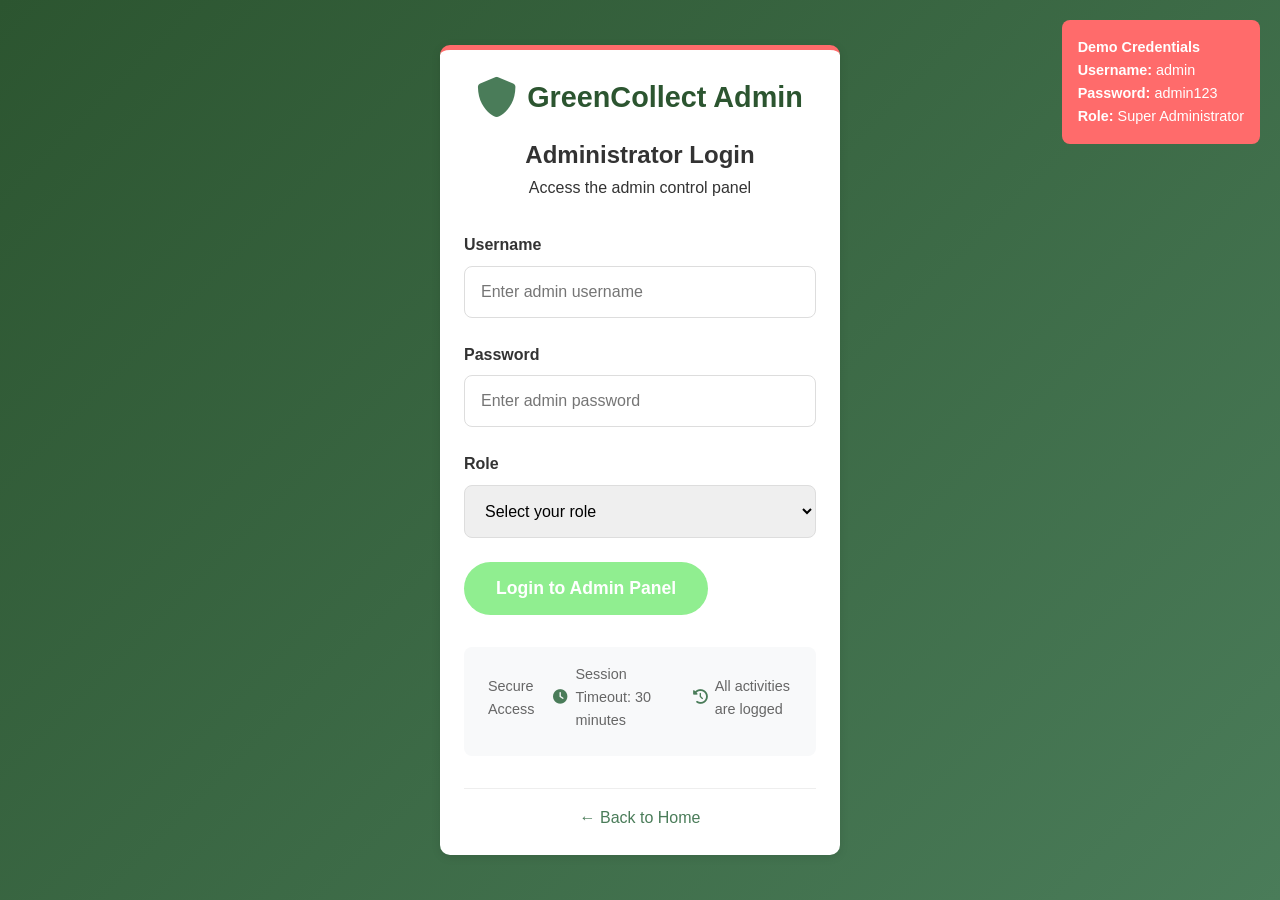
==== admin-dashboard.html @ 67e7b9c2 "feat: Add GreenCollect web application structure Includes HTML, CSS, and JS for user and admin inter" ====
<!DOCTYPE html>
<html lang="en">
<head>
    <meta charset="UTF-8">
    <meta name="viewport" content="width=device-width, initial-scale=1.0">
    <title>Admin Dashboard - GreenCollect</title>
    <link rel="stylesheet" href="css/style.css">
    <link href="https://cdnjs.cloudflare.com/ajax/libs/font-awesome/6.0.0/css/all.min.css" rel="stylesheet">
</head>
<body>
    <!-- Admin Navigation -->
    <nav class="admin-nav">
        <div class="nav-container">
            <div class="nav-logo">
                <i class="fas fa-shield-alt"></i>
                <span>GreenCollect Admin</span>
            </div>
            <div class="nav-menu">
                <a href="#overview" class="nav-link active">Overview</a>
                <a href="#users" class="nav-link">Users</a>
                <a href="#dustbins" class="nav-link">Dustbins</a>
                <a href="#payments" class="nav-link">Payments</a>
                <a href="#analytics" class="nav-link">Analytics</a>
                <a href="#settings" class="nav-link">Settings</a>
            </div>
            <div class="admin-menu">
                <div class="admin-info">
                    <span id="adminName">Admin User</span>
                    <i class="fas fa-user-shield"></i>
                </div>
                <button onclick="adminLogout()" class="logout-btn">
                    <i class="fas fa-sign-out-alt"></i> Logout
                </button>
            </div>
        </div>
    </nav>

    <div class="admin-container">
        <!-- Overview Section -->
        <section id="overview" class="admin-section active">
            <div class="section-header">
                <h1>Dashboard Overview</h1>
                <p>Monitor system performance and key metrics</p>
            </div>

            <!-- Key Metrics -->
            <div class="metrics-grid">
                <div class="metric-card">
                    <div class="metric-icon">
                        <i class="fas fa-users"></i>
                    </div>
                    <div class="metric-info">
                        <h3 id="totalUsers">1,247</h3>
                        <p>Total Users</p>
                        <span class="metric-change positive">+12% this month</span>
                    </div>
                </div>
                <div class="metric-card">
                    <div class="metric-icon">
                        <i class="fas fa-weight"></i>
                    </div>
                    <div class="metric-info">
                        <h3 id="totalWasteCollected">2,567 kg</h3>
                        <p>Waste Collected</p>
                        <span class="metric-change positive">+8% this month</span>
                    </div>
                </div>
                <div class="metric-card">
                    <div class="metric-icon">
                        <i class="fas fa-money-bill-wave"></i>
                    </div>
                    <div class="metric-info">
                        <h3 id="totalPayments">₹1,28,350</h3>
                        <p>Total Payments</p>
                        <span class="metric-change positive">+15% this month</span>
                    </div>
                </div>
                <div class="metric-card">
                    <div class="metric-icon">
                        <i class="fas fa-trash-alt"></i>
                    </div>
                    <div class="metric-info">
                        <h3 id="activeDustbins">24</h3>
                        <p>Active Dustbins</p>
                        <span class="metric-change">2 under maintenance</span>
                    </div>
                </div>
            </div>

            <!-- Quick Actions -->
            <div class="admin-grid">
                <div class="admin-card">
                    <h3>Recent Activities</h3>
                    <div class="activity-list">
                        <div class="activity-item">
                            <i class="fas fa-user-plus"></i>
                            <div class="activity-details">
                                <p>New user registered: Raj Kumar</p>
                                <span>2 minutes ago</span>
                            </div>
                        </div>
                        <div class="activity-item">
                            <i class="fas fa-exclamation-triangle"></i>
                            <div class="activity-details">
                                <p>Dustbin DB003 needs maintenance</p>
                                <span>15 minutes ago</span>
                            </div>
                        </div>
                        <div class="activity-item">
                            <i class="fas fa-money-check-alt"></i>
                            <div class="activity-details">
                                <p>Payment processed: ₹250 to Priya Sharma</p>
                                <span>1 hour ago</span>
                            </div>
                        </div>
                        <div class="activity-item">
                            <i class="fas fa-trash"></i>
                            <div class="activity-details">
                                <p>Waste disposal: 3.5 kg at DB001</p>
                                <span>2 hours ago</span>
                            </div>
                        </div>
                    </div>
                </div>

                <div class="admin-card">
                    <h3>System Status</h3>
                    <div class="system-status">
                        <div class="status-item">
                            <span class="status-indicator active"></span>
                            <span>Database Connection</span>
                            <span class="status-text">Online</span>
                        </div>
                        <div class="status-item">
                            <span class="status-indicator active"></span>
                            <span>Payment Gateway</span>
                            <span class="status-text">Active</span>
                        </div>
                        <div class="status-item">
                            <span class="status-indicator warning"></span>
                            <span>IoT Sensors</span>
                            <span class="status-text">2 Offline</span>
                        </div>
                        <div class="status-item">
                            <span class="status-indicator active"></span>
                            <span>Backup System</span>
                            <span class="status-text">Updated</span>
                        </div>
                    </div>
                </div>
            </div>
        </section>

        <!-- Users Section -->
        <section id="users" class="admin-section">
            <div class="section-header">
                <h2>User Management</h2>
                <div class="section-actions">
                    <button class="btn-secondary" onclick="exportUsers()">Export Data</button>
                    <button class="btn-primary" onclick="addUser()">Add User</button>
                </div>
            </div>
            
            <div class="table-controls">
                <div class="search-box">
                    <i class="fas fa-search"></i>
                    <input type="text" placeholder="Search users..." id="userSearch">
                </div>
                <select id="userFilter">
                    <option value="all">All Users</option>
                    <option value="active">Active</option>
                    <option value="inactive">Inactive</option>
                    <option value="pending">Pending Verification</option>
                </select>
            </div>

            <div class="data-table">
                <table>
                    <thead>
                        <tr>
                            <th>User ID</th>
                            <th>Name</th>
                            <th>Aadhar</th>
                            <th>Phone</th>
                            <th>Total Earnings</th>
                            <th>Waste Disposed</th>
                            <th>Status</th>
                            <th>Actions</th>
                        </tr>
                    </thead>
                    <tbody id="usersTable">
                        <tr>
                            <td>USR001</td>
                            <td>Raj Kumar</td>
                            <td>****-****-1234</td>
                            <td>+91 98765 43210</td>
                            <td>₹1,250</td>
                            <td>45.5 kg</td>
                            <td><span class="status-active">Active</span></td>
                            <td>
                                <button class="action-btn" onclick="viewUser('USR001')"><i class="fas fa-eye"></i></button>
                                <button class="action-btn" onclick="editUser('USR001')"><i class="fas fa-edit"></i></button>
                                <button class="action-btn danger" onclick="suspendUser('USR001')"><i class="fas fa-ban"></i></button>
                            </td>
                        </tr>
                        <tr>
                            <td>USR002</td>
                            <td>Priya Sharma</td>
                            <td>****-****-5678</td>
                            <td>+91 87654 32109</td>
                            <td>₹890</td>
                            <td>32.1 kg</td>
                            <td><span class="status-active">Active</span></td>
                            <td>
                                <button class="action-btn" onclick="viewUser('USR002')"><i class="fas fa-eye"></i></button>
                                <button class="action-btn" onclick="editUser('USR002')"><i class="fas fa-edit"></i></button>
                                <button class="action-btn danger" onclick="suspendUser('USR002')"><i class="fas fa-ban"></i></button>
                            </td>
                        </tr>
                    </tbody>
                </table>
            </div>
        </section>

        <!-- Dustbins Section -->
        <section id="dustbins" class="admin-section">
            <div class="section-header">
                <h2>Dustbin Management</h2>
                <div class="section-actions">
                    <button class="btn-secondary" onclick="refreshDustbins()">Refresh Status</button>
                    <button class="btn-primary" onclick="addDustbin()">Add Dustbin</button>
                </div>
            </div>

            <div class="dustbins-grid">
                <div class="dustbin-admin-card">
                    <div class="dustbin-header">
                        <h3>DB001</h3>
                        <span class="status-active">Active</span>
                    </div>
                    <div class="dustbin-details">
                        <p><i class="fas fa-map-marker-alt"></i> Main Market Square</p>
                        <p><i class="fas fa-percentage"></i> Capacity: 65%</p>
                        <p><i class="fas fa-weight"></i> Today's Collection: 12.5 kg</p>
                        <p><i class="fas fa-clock"></i> Last Emptied: 2 days ago</p>
                    </div>
                    <div class="dustbin-actions">
                        <button class="btn-secondary" onclick="viewDustbinDetails('DB001')">Details</button>
                        <button class="btn-warning" onclick="scheduleMaintenance('DB001')">Maintenance</button>
                    </div>
                </div>

                <div class="dustbin-admin-card">
                    <div class="dustbin-header">
                        <h3>DB002</h3>
                        <span class="status-active">Active</span>
                    </div>
                    <div class="dustbin-details">
                        <p><i class="fas fa-map-marker-alt"></i> School Ground</p>
                        <p><i class="fas fa-percentage"></i> Capacity: 30%</p>
                        <p><i class="fas fa-weight"></i> Today's Collection: 8.2 kg</p>
                        <p><i class="fas fa-clock"></i> Last Emptied: 1 day ago</p>
                    </div>
                    <div class="dustbin-actions">
                        <button class="btn-secondary" onclick="viewDustbinDetails('DB002')">Details</button>
                        <button class="btn-warning" onclick="scheduleMaintenance('DB002')">Maintenance</button>
                    </div>
                </div>

                <div class="dustbin-admin-card">
                    <div class="dustbin-header">
                        <h3>DB003</h3>
                        <span class="status-maintenance">Maintenance</span>
                    </div>
                    <div class="dustbin-details">
                        <p><i class="fas fa-map-marker-alt"></i> Community Center</p>
                        <p><i class="fas fa-tools"></i> Under Repair</p>
                        <p><i class="fas fa-calendar"></i> Scheduled: Tomorrow</p>
                        <p><i class="fas fa-user-cog"></i> Assigned: Tech Team A</p>
                    </div>
                    <div class="dustbin-actions">
                        <button class="btn-secondary" onclick="viewDustbinDetails('DB003')">Details</button>
                        <button class="btn-primary" onclick="markFixed('DB003')">Mark Fixed</button>
                    </div>
                </div>
            </div>
        </section>

        <!-- Payments Section -->
        <section id="payments" class="admin-section">
            <div class="section-header">
                <h2>Payment Management</h2>
                <div class="section-actions">
                    <button class="btn-secondary" onclick="exportPayments()">Export</button>
                    <button class="btn-primary" onclick="processPayments()">Process Pending</button>
                </div>
            </div>

            <div class="payment-summary">
                <div class="summary-card">
                    <h4>Pending Payments</h4>
                    <p class="amount">₹15,420</p>
                    <span>23 transactions</span>
                </div>
                <div class="summary-card">
                    <h4>Processed Today</h4>
                    <p class="amount">₹8,750</p>
                    <span>15 transactions</span>
                </div>
                <div class="summary-card">
                    <h4>Failed Payments</h4>
                    <p class="amount">₹1,200</p>
                    <span>3 transactions</span>
                </div>
            </div>

            <div class="data-table">
                <table>
                    <thead>
                        <tr>
                            <th>Transaction ID</th>
                            <th>User</th>
                            <th>Amount</th>
                            <th>Weight</th>
                            <th>Date</th>
                            <th>Status</th>
                            <th>Actions</th>
                        </tr>
                    </thead>
                    <tbody id="paymentsTable">
                        <tr>
                            <td>TXN001</td>
                            <td>Raj Kumar</td>
                            <td>₹12.50</td>
                            <td>2.5 kg</td>
                            <td>2024-01-15</td>
                            <td><span class="status-pending">Pending</span></td>
                            <td>
                                <button class="btn-success" onclick="approvePayment('TXN001')">Approve</button>
                                <button class="btn-danger" onclick="rejectPayment('TXN001')">Reject</button>
                            </td>
                        </tr>
                        <tr>
                            <td>TXN002</td>
                            <td>Priya Sharma</td>
                            <td>₹9.00</td>
                            <td>1.8 kg</td>
                            <td>2024-01-14</td>
                            <td><span class="status-paid">Paid</span></td>
                            <td>
                                <button class="btn-secondary" onclick="viewPayment('TXN002')">View</button>
                            </td>
                        </tr>
                    </tbody>
                </table>
            </div>
        </section>

        <!-- Analytics Section -->
        <section id="analytics" class="admin-section">
            <div class="section-header">
                <h2>Analytics & Reports</h2>
                <div class="section-actions">
                    <select id="analyticsRange">
                        <option value="week">This Week</option>
                        <option value="month">This Month</option>
                        <option value="quarter">This Quarter</option>
                        <option value="year">This Year</option>
                    </select>
                </div>
            </div>

            <div class="analytics-grid">
                <div class="chart-card">
                    <h3>Waste Collection Trends</h3>
                    <div class="chart-placeholder">
                        <i class="fas fa-chart-line"></i>
                        <p>Chart showing daily waste collection over time</p>
                    </div>
                </div>
                <div class="chart-card">
                    <h3>User Growth</h3>
                    <div class="chart-placeholder">
                        <i class="fas fa-chart-bar"></i>
                        <p>Chart showing user registration trends</p>
                    </div>
                </div>
                <div class="chart-card">
                    <h3>Payment Distribution</h3>
                    <div class="chart-placeholder">
                        <i class="fas fa-chart-pie"></i>
                        <p>Pie chart showing payment status distribution</p>
                    </div>
                </div>
                <div class="chart-card">
                    <h3>Dustbin Utilization</h3>
                    <div class="chart-placeholder">
                        <i class="fas fa-chart-area"></i>
                        <p>Chart showing dustbin capacity utilization</p>
                    </div>
                </div>
            </div>
        </section>

        <!-- Settings Section -->
        <section id="settings" class="admin-section">
            <div class="section-header">
                <h2>System Settings</h2>
                <p>Configure system parameters and preferences</p>
            </div>

            <div class="settings-grid">
                <div class="settings-card">
                    <h3>Payment Configuration</h3>
                    <div class="setting-item">
                        <label>Rate per KG (₹)</label>
                        <input type="number" value="5" id="ratePerKg">
                    </div>
                    <div class="setting-item">
                        <label>Minimum Payout (₹)</label>
                        <input type="number" value="10" id="minPayout">
                    </div>
                    <div class="setting-item">
                        <label>Payment Schedule</label>
                        <select id="paymentSchedule">
                            <option value="daily">Daily</option>
                            <option value="weekly">Weekly</option>
                            <option value="monthly">Monthly</option>
                        </select>
                    </div>
                </div>

                <div class="settings-card">
                    <h3>System Preferences</h3>
                    <div class="setting-item">
                        <label>Auto-approve payments under ₹50</label>
                        <input type="checkbox" id="autoApprove" checked>
                    </div>
                    <div class="setting-item">
                        <label>Send SMS notifications</label>
                        <input type="checkbox" id="smsNotifications" checked>
                    </div>
                    <div class="setting-item">
                        <label>Maintenance alert threshold (%)</label>
                        <input type="number" value="80" id="maintenanceThreshold">
                    </div>
                </div>
            </div>

            <div class="settings-actions">
                <button class="btn-primary" onclick="saveSettings()">Save Settings</button>
                <button class="btn-secondary" onclick="resetSettings()">Reset to Default</button>
            </div>
        </section>
    </div>

    <script src="js/admin-dashboard.js"></script>
</body>
</html>
---- css/style.css ----
/* Global Styles */
* {
    margin: 0;
    padding: 0;
    box-sizing: border-box;
}

body {
    font-family: 'Segoe UI', Tahoma, Geneva, Verdana, sans-serif;
    line-height: 1.6;
    color: #333;
    background-color: #f8f9fa;
}

.container {
    max-width: 1200px;
    margin: 0 auto;
    padding: 0 20px;
}

/* Navigation Styles */
.navbar {
    background: linear-gradient(135deg, #2c5530, #4a7c59);
    color: white;
    padding: 1rem 0;
    position: fixed;
    top: 0;
    width: 100%;
    z-index: 1000;
    box-shadow: 0 2px 10px rgba(0,0,0,0.1);
}

.nav-container {
    max-width: 1200px;
    margin: 0 auto;
    padding: 0 20px;
    display: flex;
    justify-content: space-between;
    align-items: center;
}

.nav-logo {
    display: flex;
    align-items: center;
    font-size: 1.5rem;
    font-weight: bold;
}

.nav-logo i {
    margin-right: 10px;
    font-size: 2rem;
    color: #90EE90;
}

.nav-menu {
    display: flex;
    gap: 2rem;
}

.nav-link {
    color: white;
    text-decoration: none;
    transition: color 0.3s;
    padding: 0.5rem 1rem;
    border-radius: 5px;
}

.nav-link:hover {
    color: #90EE90;
    background-color: rgba(255,255,255,0.1);
}

.login-btn {
    background-color: #90EE90;
    color: #2c5530 !important;
    font-weight: bold;
}

.admin-btn {
    background-color: #ff6b6b;
    color: white !important;
    font-weight: bold;
}

.hamburger {
    display: none;
    flex-direction: column;
    cursor: pointer;
}

.hamburger span {
    width: 25px;
    height: 3px;
    background: white;
    margin: 3px 0;
    transition: 0.3s;
}

/* Hero Section */
.hero {
    background: linear-gradient(135deg, #2c5530, #4a7c59);
    color: white;
    padding: 120px 0 80px;
    text-align: center;
}

.hero-content h1 {
    font-size: 3.5rem;
    margin-bottom: 1rem;
    font-weight: 700;
}

.hero-content p {
    font-size: 1.2rem;
    margin-bottom: 2rem;
    max-width: 600px;
    margin-left: auto;
    margin-right: auto;
}

.hero-buttons {
    display: flex;
    gap: 1rem;
    justify-content: center;
    margin-bottom: 3rem;
}

.btn-primary, .btn-secondary {
    padding: 1rem 2rem;
    border: none;
    border-radius: 50px;
    font-size: 1.1rem;
    font-weight: 600;
    text-decoration: none;
    cursor: pointer;
    transition: all 0.3s;
    display: inline-block;
}

.btn-primary {
    background-color: #90EE90;
    color: #2c5530;
}

.btn-primary:hover {
    background-color: #7dd87d;
    transform: translateY(-2px);
    box-shadow: 0 5px 15px rgba(0,0,0,0.2);
}

.btn-secondary {
    background-color: transparent;
    color: white;
    border: 2px solid white;
}

.btn-secondary:hover {
    background-color: white;
    color: #2c5530;
}

.hero-stats {
    display: flex;
    justify-content: center;
    gap: 3rem;
    margin-top: 2rem;
}

.stat {
    text-align: center;
}

.stat h3 {
    font-size: 2rem;
    margin-bottom: 0.5rem;
    color: #90EE90;
}

/* About Section */
.about {
    padding: 80px 0;
    background: white;
}

.about h2 {
    text-align: center;
    font-size: 2.5rem;
    margin-bottom: 3rem;
    color: #2c5530;
}

.process-steps {
    display: grid;
    grid-template-columns: repeat(auto-fit, minmax(250px, 1fr));
    gap: 2rem;
    margin-top: 2rem;
}

.step {
    text-align: center;
    padding: 2rem;
    border-radius: 10px;
    background: #f8f9fa;
    transition: transform 0.3s;
}

.step:hover {
    transform: translateY(-5px);
    box-shadow: 0 10px 25px rgba(0,0,0,0.1);
}

.step-icon {
    background: linear-gradient(135deg, #2c5530, #4a7c59);
    color: white;
    width: 80px;
    height: 80px;
    border-radius: 50%;
    display: flex;
    align-items: center;
    justify-content: center;
    margin: 0 auto 1rem;
    font-size: 2rem;
}

.step h3 {
    color: #2c5530;
    margin-bottom: 1rem;
}

/* Services Section */
.services {
    padding: 80px 0;
    background: #f8f9fa;
}

.services h2 {
    text-align: center;
    font-size: 2.5rem;
    margin-bottom: 3rem;
    color: #2c5530;
}

.services-grid {
    display: grid;
    grid-template-columns: repeat(auto-fit, minmax(280px, 1fr));
    gap: 2rem;
}

.service-card {
    background: white;
    padding: 2rem;
    border-radius: 10px;
    text-align: center;
    box-shadow: 0 5px 15px rgba(0,0,0,0.1);
    transition: transform 0.3s;
}

.service-card:hover {
    transform: translateY(-5px);
}

.service-card i {
    font-size: 3rem;
    color: #4a7c59;
    margin-bottom: 1rem;
}

.service-card h3 {
    color: #2c5530;
    margin-bottom: 1rem;
}

/* Contact Section */
.contact {
    padding: 80px 0;
    background: white;
}

.contact h2 {
    text-align: center;
    font-size: 2.5rem;
    margin-bottom: 3rem;
    color: #2c5530;
}

.contact-content {
    display: grid;
    grid-template-columns: 1fr 1fr;
    gap: 3rem;
    align-items: start;
}

.contact-item {
    display: flex;
    align-items: center;
    margin-bottom: 2rem;
}

.contact-item i {
    font-size: 1.5rem;
    color: #4a7c59;
    margin-right: 1rem;
    width: 30px;
}

.contact-form {
    background: #f8f9fa;
    padding: 2rem;
    border-radius: 10px;
}

.contact-form input,
.contact-form textarea {
    width: 100%;
    padding: 1rem;
    margin-bottom: 1rem;
    border: 1px solid #ddd;
    border-radius: 5px;
    font-size: 1rem;
}

.contact-form input:focus,
.contact-form textarea:focus {
    outline: none;
    border-color: #4a7c59;
}

/* Footer */
.footer {
    background: #2c5530;
    color: white;
    padding: 3rem 0 1rem;
}

.footer-content {
    display: grid;
    grid-template-columns: repeat(auto-fit, minmax(250px, 1fr));
    gap: 2rem;
    margin-bottom: 2rem;
}

.footer-logo {
    display: flex;
    align-items: center;
    font-size: 1.5rem;
    font-weight: bold;
    margin-bottom: 1rem;
}

.footer-logo i {
    margin-right: 10px;
    font-size: 2rem;
    color: #90EE90;
}

.footer-section h3 {
    margin-bottom: 1rem;
    color: #90EE90;
}

.footer-section ul {
    list-style: none;
}

.footer-section ul li {
    margin-bottom: 0.5rem;
}

.footer-section ul li a {
    color: white;
    text-decoration: none;
    transition: color 0.3s;
}

.footer-section ul li a:hover {
    color: #90EE90;
}

.footer-bottom {
    border-top: 1px solid #4a7c59;
    padding-top: 1rem;
    text-align: center;
}

/* Authentication Styles */
.auth-container {
    min-height: 100vh;
    display: flex;
    align-items: center;
    justify-content: center;
    background: linear-gradient(135deg, #2c5530, #4a7c59);
    padding: 2rem;
}

.auth-card {
    background: white;
    padding: 2rem;
    border-radius: 15px;
    box-shadow: 0 20px 40px rgba(0,0,0,0.1);
    width: 100%;
    max-width: 500px;
}

.admin-card {
    max-width: 400px;
    border-top: 5px solid #ff6b6b;
}

.auth-header {
    text-align: center;
    margin-bottom: 2rem;
}

.logo {
    display: flex;
    align-items: center;
    justify-content: center;
    font-size: 1.8rem;
    font-weight: bold;
    color: #2c5530;
    margin-bottom: 1rem;
}

.logo i {
    margin-right: 10px;
    font-size: 2.5rem;
    color: #4a7c59;
}

.auth-tabs {
    display: flex;
    margin-bottom: 2rem;
    border-bottom: 1px solid #eee;
}

.tab-btn {
    flex: 1;
    padding: 1rem;
    background: none;
    border: none;
    cursor: pointer;
    font-size: 1rem;
    color: #666;
    border-bottom: 2px solid transparent;
    transition: all 0.3s;
}

.tab-btn.active {
    color: #2c5530;
    border-bottom-color: #4a7c59;
}

.auth-form {
    display: none;
}

.auth-form.active {
    display: block;
}

.form-group {
    margin-bottom: 1.5rem;
}

.form-group label {
    display: block;
    margin-bottom: 0.5rem;
    font-weight: 600;
    color: #333;
}

.form-group input,
.form-group select,
.form-group textarea {
    width: 100%;
    padding: 1rem;
    border: 1px solid #ddd;
    border-radius: 8px;
    font-size: 1rem;
    transition: border-color 0.3s;
}

.form-group input:focus,
.form-group select:focus,
.form-group textarea:focus {
    outline: none;
    border-color: #4a7c59;
    box-shadow: 0 0 0 3px rgba(74, 124, 89, 0.1);
}

.auth-links {
    text-align: center;
    margin-top: 1rem;
}

.auth-links a {
    color: #4a7c59;
    text-decoration: none;
}

.auth-footer {
    text-align: center;
    margin-top: 2rem;
    padding-top: 1rem;
    border-top: 1px solid #eee;
}

.auth-footer a {
    color: #4a7c59;
    text-decoration: none;
}

.admin-info {
    background: #f8f9fa;
    padding: 1rem;
    border-radius: 8px;
    margin-top: 2rem;
}

.info-item {
    display: flex;
    align-items: center;
    margin-bottom: 0.5rem;
    font-size: 0.9rem;
    color: #666;
}

.info-item i {
    margin-right: 0.5rem;
    color: #4a7c59;
}

.demo-credentials {
    position: fixed;
    top: 20px;
    right: 20px;
    background: #ff6b6b;
    color: white;
    padding: 1rem;
    border-radius: 8px;
    font-size: 0.9rem;
    max-width: 250px;
}

/* Dashboard Styles */
.dashboard-nav {
    background: linear-gradient(135deg, #2c5530, #4a7c59);
    color: white;
    padding: 1rem 0;
    box-shadow: 0 2px 10px rgba(0,0,0,0.1);
}

.admin-nav {
    background: linear-gradient(135deg, #ff6b6b, #e74c3c);
    color: white;
    padding: 1rem 0;
    box-shadow: 0 2px 10px rgba(0,0,0,0.1);
}

.user-menu, .admin-menu {
    display: flex;
    align-items: center;
    gap: 1rem;
}

.user-info, .admin-info {
    display: flex;
    align-items: center;
    gap: 0.5rem;
}

.logout-btn {
    background: rgba(255,255,255,0.2);
    color: white;
    border: none;
    padding: 0.5rem 1rem;
    border-radius: 5px;
    cursor: pointer;
    transition: background 0.3s;
}

.logout-btn:hover {
    background: rgba(255,255,255,0.3);
}

.dashboard-container, .admin-container {
    padding-top: 80px;
    min-height: 100vh;
}

.dashboard-section, .admin-section {
    display: none;
    padding: 2rem;
}

.dashboard-section.active, .admin-section.active {
    display: block;
}

.dashboard-header, .section-header {
    margin-bottom: 2rem;
}

.section-header {
    display: flex;
    justify-content: space-between;
    align-items: center;
    flex-wrap: wrap;
    gap: 1rem;
}

.section-actions {
    display: flex;
    gap: 1rem;
}

.stats-grid, .metrics-grid {
    display: grid;
    grid-template-columns: repeat(auto-fit, minmax(250px, 1fr));
    gap: 1.5rem;
    margin-bottom: 2rem;
}

.stat-card, .metric-card {
    background: white;
    padding: 1.5rem;
    border-radius: 10px;
    box-shadow: 0 2px 10px rgba(0,0,0,0.1);
    display: flex;
    align-items: center;
    gap: 1rem;
}

.stat-icon, .metric-icon {
    background: linear-gradient(135deg, #2c5530, #4a7c59);
    color: white;
    width: 60px;
    height: 60px;
    border-radius: 50%;
    display: flex;
    align-items: center;
    justify-content: center;
    font-size: 1.5rem;
}

.stat-info h3, .metric-info h3 {
    font-size: 1.8rem;
    margin-bottom: 0.5rem;
    color: #2c5530;
}

.metric-change {
    font-size: 0.9rem;
    padding: 0.2rem 0.5rem;
    border-radius: 15px;
    margin-top: 0.5rem;
}

.metric-change.positive {
    background: #d4edda;
    color: #155724;
}

.dashboard-grid, .admin-grid {
    display: grid;
    grid-template-columns: repeat(auto-fit, minmax(400px, 1fr));
    gap: 2rem;
    margin-bottom: 2rem;
}

.dashboard-card, .admin-card {
    background: white;
    padding: 1.5rem;
    border-radius: 10px;
    box-shadow: 0 2px 10px rgba(0,0,0,0.1);
}

.dashboard-card h3, .admin-card h3 {
    margin-bottom: 1rem;
    color: #2c5530;
}

.activity-list {
    max-height: 300px;
    overflow-y: auto;
}

.activity-item {
    display: flex;
    align-items: center;
    gap: 1rem;
    padding: 1rem;
    border-bottom: 1px solid #eee;
}

.activity-item:last-child {
    border-bottom: none;
}

.activity-icon {
    background: #f8f9fa;
    color: #4a7c59;
    width: 40px;
    height: 40px;
    border-radius: 50%;
    display: flex;
    align-items: center;
    justify-content: center;
}

.activity-info h4 {
    margin-bottom: 0.25rem;
    color: #333;
}

.activity-info p {
    margin-bottom: 0.25rem;
    color: #666;
    font-size: 0.9rem;
}

.activity-time {
    font-size: 0.8rem;
    color: #999;
}

.progress-chart {
    space-y: 1rem;
}

.progress-item {
    display: flex;
    align-items: center;
    gap: 1rem;
    margin-bottom: 1rem;
}

.progress-bar {
    flex: 1;
    background: #eee;
    height: 10px;
    border-radius: 5px;
    overflow: hidden;
}

.progress-fill {
    height: 100%;
    background: linear-gradient(135deg, #2c5530, #4a7c59);
    border-radius: 5px;
    transition: width 0.3s;
}

/* Table Styles */
.table-controls {
    display: flex;
    justify-content: space-between;
    align-items: center;
    margin-bottom: 1rem;
    gap: 1rem;
    flex-wrap: wrap;
}

.search-box {
    position: relative;
    flex: 1;
    max-width: 300px;
}

.search-box i {
    position: absolute;
    left: 1rem;
    top: 50%;
    transform: translateY(-50%);
    color: #999;
}

.search-box input {
    width: 100%;
    padding: 0.75rem 1rem 0.75rem 2.5rem;
    border: 1px solid #ddd;
    border-radius: 8px;
    font-size: 1rem;
}

.data-table {
    background: white;
    border-radius: 10px;
    overflow: hidden;
    box-shadow: 0 2px 10px rgba(0,0,0,0.1);
}

.data-table table {
    width: 100%;
    border-collapse: collapse;
}

.data-table th,
.data-table td {
    padding: 1rem;
    text-align: left;
    border-bottom: 1px solid #eee;
}

.data-table th {
    background: #f8f9fa;
    font-weight: 600;
    color: #333;
}

.data-table tr:hover {
    background: #f8f9fa;
}

.status-active {
    background: #d4edda;
    color: #155724;
    padding: 0.25rem 0.5rem;
    border-radius: 15px;
    font-size: 0.8rem;
}

.status-pending {
    background: #fff3cd;
    color: #856404;
    padding: 0.25rem 0.5rem;
    border-radius: 15px;
    font-size: 0.8rem;
}

.status-paid {
    background: #d1ecf1;
    color: #0c5460;
    padding: 0.25rem 0.5rem;
    border-radius: 15px;
    font-size: 0.8rem;
}

.status-maintenance {
    background: #f8d7da;
    color: #721c24;
    padding: 0.25rem 0.5rem;
    border-radius: 15px;
    font-size: 0.8rem;
}

.action-btn {
    background: none;
    border: 1px solid #ddd;
    padding: 0.5rem;
    border-radius: 5px;
    cursor: pointer;
    margin-right: 0.5rem;
    transition: all 0.3s;
}

.action-btn:hover {
    background: #f8f9fa;
}

.action-btn.danger:hover {
    background: #f8d7da;
    border-color: #f5c6cb;
    color: #721c24;
}

/* Dustbin Cards */
.dustbins-grid {
    display: grid;
    grid-template-columns: repeat(auto-fit, minmax(300px, 1fr));
    gap: 1.5rem;
}

.dustbin-card, .dustbin-admin-card {
    background: white;
    padding: 1.5rem;
    border-radius: 10px;
    box-shadow: 0 2px 10px rgba(0,0,0,0.1);
}

.dustbin-header {
    display: flex;
    justify-content: space-between;
    align-items: center;
    margin-bottom: 1rem;
}

.dustbin-header h3 {
    color: #2c5530;
    font-size: 1.2rem;
}

.dustbin-info p, .dustbin-details p {
    margin-bottom: 0.5rem;
    color: #666;
}

.dustbin-info i, .dustbin-details i {
    margin-right: 0.5rem;
    color: #4a7c59;
    width: 20px;
}

.dustbin-actions {
    margin-top: 1rem;
    display: flex;
    gap: 0.5rem;
}

/* Admin Specific Styles */
.payment-summary {
    display: grid;
    grid-template-columns: repeat(auto-fit, minmax(200px, 1fr));
    gap: 1rem;
    margin-bottom: 2rem;
}

.summary-card {
    background: white;
    padding: 1.5rem;
    border-radius: 10px;
    box-shadow: 0 2px 10px rgba(0,0,0,0.1);
    text-align: center;
}

.summary-card .amount {
    font-size: 1.5rem;
    font-weight: bold;
    color: #2c5530;
    margin: 0.5rem 0;
}

.system-status {
    space-y: 1rem;
}

.status-item {
    display: flex;
    align-items: center;
    justify-content: space-between;
    padding: 0.75rem 0;
    border-bottom: 1px solid #eee;
}

.status-item:last-child {
    border-bottom: none;
}

.status-indicator {
    width: 12px;
    height: 12px;
    border-radius: 50%;
    margin-right: 0.5rem;
}

.status-indicator.active {
    background: #28a745;
}

.status-indicator.warning {
    background: #ffc107;
}

.status-indicator.error {
    background: #dc3545;
}

.analytics-grid {
    display: grid;
    grid-template-columns: repeat(auto-fit, minmax(300px, 1fr));
    gap: 2rem;
}

.chart-card {
    background: white;
    padding: 1.5rem;
    border-radius: 10px;
    box-shadow: 0 2px 10px rgba(0,0,0,0.1);
}

.chart-placeholder {
    height: 200px;
    display: flex;
    flex-direction: column;
    align-items: center;
    justify-content: center;
    background: #f8f9fa;
    border-radius: 8px;
    color: #666;
}

.chart-placeholder i {
    font-size: 3rem;
    margin-bottom: 1rem;
    color: #4a7c59;
}

.settings-grid {
    display: grid;
    grid-template-columns: repeat(auto-fit, minmax(400px, 1fr));
    gap: 2rem;
    margin-bottom: 2rem;
}

.settings-card {
    background: white;
    padding: 1.5rem;
    border-radius: 10px;
    box-shadow: 0 2px 10px rgba(0,0,0,0.1);
}

.setting-item {
    margin-bottom: 1rem;
}

.setting-item label {
    display: block;
    margin-bottom: 0.5rem;
    font-weight: 600;
    color: #333;
}

.settings-actions {
    text-align: center;
}

/* Button Variations */
.btn-success {
    background: #28a745;
    color: white;
    border: none;
    padding: 0.5rem 1rem;
    border-radius: 5px;
    cursor: pointer;
    font-size: 0.9rem;
}

.btn-danger {
    background: #dc3545;
    color: white;
    border: none;
    padding: 0.5rem 1rem;
    border-radius: 5px;
    cursor: pointer;
    font-size: 0.9rem;
}

.btn-warning {
    background: #ffc107;
    color: #212529;
    border: none;
    padding: 0.5rem 1rem;
    border-radius: 5px;
    cursor: pointer;
    font-size: 0.9rem;
}

/* Modal Styles */
.modal {
    display: none;
    position: fixed;
    z-index: 1000;
    left: 0;
    top: 0;
    width: 100%;
    height: 100%;
    background-color: rgba(0,0,0,0.5);
}

.modal-content {
    background-color: white;
    margin: 15% auto;
    padding: 2rem;
    border-radius: 10px;
    width: 90%;
    max-width: 500px;
    position: relative;
}

.close {
    position: absolute;
    right: 1rem;
    top: 1rem;
    font-size: 2rem;
    cursor: pointer;
    color: #999;
}

.close:hover {
    color: #333;
}

/* Responsive Design */
@media (max-width: 768px) {
    .nav-menu {
        display: none;
    }
    
    .hamburger {
        display: flex;
    }
    
    .hero-content h1 {
        font-size: 2.5rem;
    }
    
    .hero-buttons {
        flex-direction: column;
        align-items: center;
    }
    
    .hero-stats {
        flex-direction: column;
        gap: 1rem;
    }
    
    .contact-content {
        grid-template-columns: 1fr;
    }
    
    .dashboard-grid, .admin-grid {
        grid-template-columns: 1fr;
    }
    
    .table-controls {
        flex-direction: column;
        align-items: stretch;
    }
    
    .search-box {
        max-width: none;
    }
    
    .section-header {
        flex-direction: column;
        align-items: stretch;
    }
}

@media (max-width: 480px) {
    .auth-card {
        margin: 1rem;
        padding: 1.5rem;
    }
    
    .stats-grid, .metrics-grid {
        grid-template-columns: 1fr;
    }
    
    .dustbin-actions {
        flex-direction: column;
    }
}

/* Animations */
@keyframes fadeIn {
    from { opacity: 0; transform: translateY(20px); }
    to { opacity: 1; transform: translateY(0); }
}

.dashboard-section.active, .admin-section.active {
    animation: fadeIn 0.3s ease-in;
}

/* Print Styles */
@media print {
    .navbar, .dashboard-nav, .admin-nav,
    .section-actions, .action-btn,
    .logout-btn {
        display: none;
    }
    
    .dashboard-container, .admin-container {
        padding-top: 0;
    }
    
    .dashboard-section, .admin-section {
        display: block !important;
        page-break-after: always;
    }
}
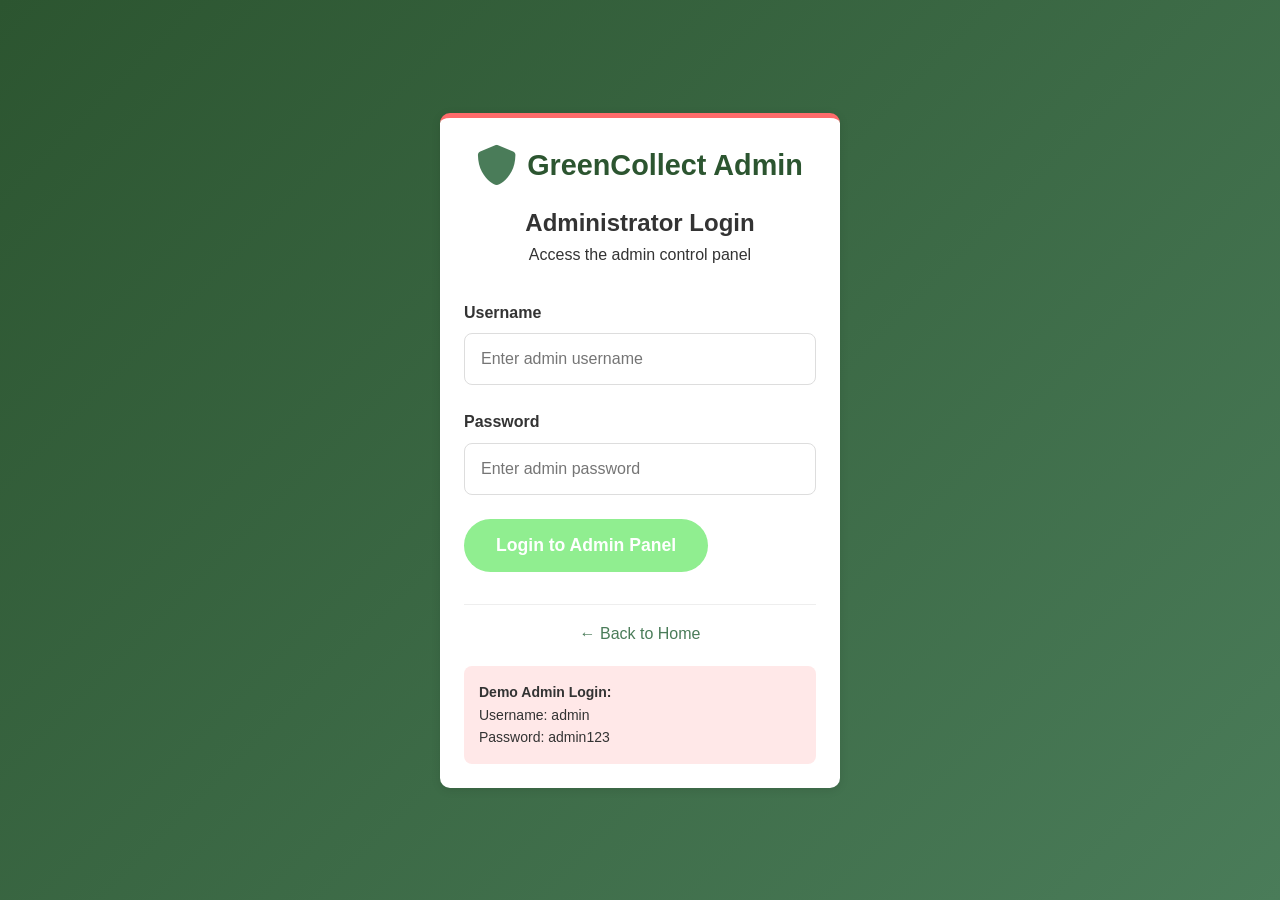
==== commit 25859902: "Refactor frontend code and simplify JS logic This commit simplifies the JavaScript logic by integrat" ====
--- a/admin-dashboard.html
+++ b/admin-dashboard.html
@@ -8,7 +8,6 @@
     <link href="https://cdnjs.cloudflare.com/ajax/libs/font-awesome/6.0.0/css/all.min.css" rel="stylesheet">
 </head>
 <body>
-    <!-- Admin Navigation -->
     <nav class="admin-nav">
         <div class="nav-container">
             <div class="nav-logo">
@@ -16,440 +15,66 @@
                 <span>GreenCollect Admin</span>
             </div>
             <div class="nav-menu">
-                <a href="#overview" class="nav-link active">Overview</a>
-                <a href="#users" class="nav-link">Users</a>
-                <a href="#dustbins" class="nav-link">Dustbins</a>
-                <a href="#payments" class="nav-link">Payments</a>
-                <a href="#analytics" class="nav-link">Analytics</a>
-                <a href="#settings" class="nav-link">Settings</a>
+                <a href="#overview" class="nav-link active" onclick="showSection('overview')">Overview</a>
+                <a href="#users" class="nav-link" onclick="showSection('users')">Users</a>
+                <a href="#payments" class="nav-link" onclick="showSection('payments')">Payments</a>
             </div>
             <div class="admin-menu">
-                <div class="admin-info">
-                    <span id="adminName">Admin User</span>
-                    <i class="fas fa-user-shield"></i>
-                </div>
-                <button onclick="adminLogout()" class="logout-btn">
-                    <i class="fas fa-sign-out-alt"></i> Logout
-                </button>
+                <span id="adminName">Admin</span>
+                <button onclick="adminLogout()" class="logout-btn">Logout</button>
             </div>
         </div>
     </nav>
 
     <div class="admin-container">
-        <!-- Overview Section -->
         <section id="overview" class="admin-section active">
-            <div class="section-header">
-                <h1>Dashboard Overview</h1>
-                <p>Monitor system performance and key metrics</p>
-            </div>
-
-            <!-- Key Metrics -->
+            <h1>Dashboard Overview</h1>
             <div class="metrics-grid">
                 <div class="metric-card">
-                    <div class="metric-icon">
-                        <i class="fas fa-users"></i>
-                    </div>
+                    <div class="metric-icon"><i class="fas fa-users"></i></div>
                     <div class="metric-info">
-                        <h3 id="totalUsers">1,247</h3>
+                        <h3 id="totalUsers">0</h3>
                         <p>Total Users</p>
-                        <span class="metric-change positive">+12% this month</span>
                     </div>
                 </div>
                 <div class="metric-card">
-                    <div class="metric-icon">
-                        <i class="fas fa-weight"></i>
-                    </div>
+                    <div class="metric-icon"><i class="fas fa-weight"></i></div>
                     <div class="metric-info">
-                        <h3 id="totalWasteCollected">2,567 kg</h3>
+                        <h3 id="totalWaste">0 kg</h3>
                         <p>Waste Collected</p>
-                        <span class="metric-change positive">+8% this month</span>
                     </div>
                 </div>
                 <div class="metric-card">
-                    <div class="metric-icon">
-                        <i class="fas fa-money-bill-wave"></i>
-                    </div>
+                    <div class="metric-icon"><i class="fas fa-money-bill-wave"></i></div>
                     <div class="metric-info">
-                        <h3 id="totalPayments">₹1,28,350</h3>
+                        <h3 id="totalPayments">₹0</h3>
                         <p>Total Payments</p>
-                        <span class="metric-change positive">+15% this month</span>
-                    </div>
-                </div>
-                <div class="metric-card">
-                    <div class="metric-icon">
-                        <i class="fas fa-trash-alt"></i>
-                    </div>
-                    <div class="metric-info">
-                        <h3 id="activeDustbins">24</h3>
-                        <p>Active Dustbins</p>
-                        <span class="metric-change">2 under maintenance</span>
-                    </div>
-                </div>
-            </div>
-
-            <!-- Quick Actions -->
-            <div class="admin-grid">
-                <div class="admin-card">
-                    <h3>Recent Activities</h3>
-                    <div class="activity-list">
-                        <div class="activity-item">
-                            <i class="fas fa-user-plus"></i>
-                            <div class="activity-details">
-                                <p>New user registered: Raj Kumar</p>
-                                <span>2 minutes ago</span>
-                            </div>
-                        </div>
-                        <div class="activity-item">
-                            <i class="fas fa-exclamation-triangle"></i>
-                            <div class="activity-details">
-                                <p>Dustbin DB003 needs maintenance</p>
-                                <span>15 minutes ago</span>
-                            </div>
-                        </div>
-                        <div class="activity-item">
-                            <i class="fas fa-money-check-alt"></i>
-                            <div class="activity-details">
-                                <p>Payment processed: ₹250 to Priya Sharma</p>
-                                <span>1 hour ago</span>
-                            </div>
-                        </div>
-                        <div class="activity-item">
-                            <i class="fas fa-trash"></i>
-                            <div class="activity-details">
-                                <p>Waste disposal: 3.5 kg at DB001</p>
-                                <span>2 hours ago</span>
-                            </div>
-                        </div>
-                    </div>
-                </div>
-
-                <div class="admin-card">
-                    <h3>System Status</h3>
-                    <div class="system-status">
-                        <div class="status-item">
-                            <span class="status-indicator active"></span>
-                            <span>Database Connection</span>
-                            <span class="status-text">Online</span>
-                        </div>
-                        <div class="status-item">
-                            <span class="status-indicator active"></span>
-                            <span>Payment Gateway</span>
-                            <span class="status-text">Active</span>
-                        </div>
-                        <div class="status-item">
-                            <span class="status-indicator warning"></span>
-                            <span>IoT Sensors</span>
-                            <span class="status-text">2 Offline</span>
-                        </div>
-                        <div class="status-item">
-                            <span class="status-indicator active"></span>
-                            <span>Backup System</span>
-                            <span class="status-text">Updated</span>
-                        </div>
                     </div>
                 </div>
             </div>
         </section>
 
-        <!-- Users Section -->
         <section id="users" class="admin-section">
-            <div class="section-header">
-                <h2>User Management</h2>
-                <div class="section-actions">
-                    <button class="btn-secondary" onclick="exportUsers()">Export Data</button>
-                    <button class="btn-primary" onclick="addUser()">Add User</button>
-                </div>
-            </div>
-            
-            <div class="table-controls">
-                <div class="search-box">
-                    <i class="fas fa-search"></i>
-                    <input type="text" placeholder="Search users..." id="userSearch">
-                </div>
-                <select id="userFilter">
-                    <option value="all">All Users</option>
-                    <option value="active">Active</option>
-                    <option value="inactive">Inactive</option>
-                    <option value="pending">Pending Verification</option>
-                </select>
-            </div>
-
+            <h2>User Management</h2>
             <div class="data-table">
                 <table>
                     <thead>
-                        <tr>
-                            <th>User ID</th>
-                            <th>Name</th>
-                            <th>Aadhar</th>
-                            <th>Phone</th>
-                            <th>Total Earnings</th>
-                            <th>Waste Disposed</th>
-                            <th>Status</th>
-                            <th>Actions</th>
-                        </tr>
+                        <tr><th>ID</th><th>Name</th><th>Phone</th><th>Earnings</th><th>Status</th><th>Actions</th></tr>
                     </thead>
-                    <tbody id="usersTable">
-                        <tr>
-                            <td>USR001</td>
-                            <td>Raj Kumar</td>
-                            <td>****-****-1234</td>
-                            <td>+91 98765 43210</td>
-                            <td>₹1,250</td>
-                            <td>45.5 kg</td>
-                            <td><span class="status-active">Active</span></td>
-                            <td>
-                                <button class="action-btn" onclick="viewUser('USR001')"><i class="fas fa-eye"></i></button>
-                                <button class="action-btn" onclick="editUser('USR001')"><i class="fas fa-edit"></i></button>
-                                <button class="action-btn danger" onclick="suspendUser('USR001')"><i class="fas fa-ban"></i></button>
-                            </td>
-                        </tr>
-                        <tr>
-                            <td>USR002</td>
-                            <td>Priya Sharma</td>
-                            <td>****-****-5678</td>
-                            <td>+91 87654 32109</td>
-                            <td>₹890</td>
-                            <td>32.1 kg</td>
-                            <td><span class="status-active">Active</span></td>
-                            <td>
-                                <button class="action-btn" onclick="viewUser('USR002')"><i class="fas fa-eye"></i></button>
-                                <button class="action-btn" onclick="editUser('USR002')"><i class="fas fa-edit"></i></button>
-                                <button class="action-btn danger" onclick="suspendUser('USR002')"><i class="fas fa-ban"></i></button>
-                            </td>
-                        </tr>
-                    </tbody>
+                    <tbody id="usersTable"></tbody>
                 </table>
             </div>
         </section>
 
-        <!-- Dustbins Section -->
-        <section id="dustbins" class="admin-section">
-            <div class="section-header">
-                <h2>Dustbin Management</h2>
-                <div class="section-actions">
-                    <button class="btn-secondary" onclick="refreshDustbins()">Refresh Status</button>
-                    <button class="btn-primary" onclick="addDustbin()">Add Dustbin</button>
-                </div>
-            </div>
-
-            <div class="dustbins-grid">
-                <div class="dustbin-admin-card">
-                    <div class="dustbin-header">
-                        <h3>DB001</h3>
-                        <span class="status-active">Active</span>
-                    </div>
-                    <div class="dustbin-details">
-                        <p><i class="fas fa-map-marker-alt"></i> Main Market Square</p>
-                        <p><i class="fas fa-percentage"></i> Capacity: 65%</p>
-                        <p><i class="fas fa-weight"></i> Today's Collection: 12.5 kg</p>
-                        <p><i class="fas fa-clock"></i> Last Emptied: 2 days ago</p>
-                    </div>
-                    <div class="dustbin-actions">
-                        <button class="btn-secondary" onclick="viewDustbinDetails('DB001')">Details</button>
-                        <button class="btn-warning" onclick="scheduleMaintenance('DB001')">Maintenance</button>
-                    </div>
-                </div>
-
-                <div class="dustbin-admin-card">
-                    <div class="dustbin-header">
-                        <h3>DB002</h3>
-                        <span class="status-active">Active</span>
-                    </div>
-                    <div class="dustbin-details">
-                        <p><i class="fas fa-map-marker-alt"></i> School Ground</p>
-                        <p><i class="fas fa-percentage"></i> Capacity: 30%</p>
-                        <p><i class="fas fa-weight"></i> Today's Collection: 8.2 kg</p>
-                        <p><i class="fas fa-clock"></i> Last Emptied: 1 day ago</p>
-                    </div>
-                    <div class="dustbin-actions">
-                        <button class="btn-secondary" onclick="viewDustbinDetails('DB002')">Details</button>
-                        <button class="btn-warning" onclick="scheduleMaintenance('DB002')">Maintenance</button>
-                    </div>
-                </div>
-
-                <div class="dustbin-admin-card">
-                    <div class="dustbin-header">
-                        <h3>DB003</h3>
-                        <span class="status-maintenance">Maintenance</span>
-                    </div>
-                    <div class="dustbin-details">
-                        <p><i class="fas fa-map-marker-alt"></i> Community Center</p>
-                        <p><i class="fas fa-tools"></i> Under Repair</p>
-                        <p><i class="fas fa-calendar"></i> Scheduled: Tomorrow</p>
-                        <p><i class="fas fa-user-cog"></i> Assigned: Tech Team A</p>
-                    </div>
-                    <div class="dustbin-actions">
-                        <button class="btn-secondary" onclick="viewDustbinDetails('DB003')">Details</button>
-                        <button class="btn-primary" onclick="markFixed('DB003')">Mark Fixed</button>
-                    </div>
-                </div>
-            </div>
-        </section>
-
-        <!-- Payments Section -->
         <section id="payments" class="admin-section">
-            <div class="section-header">
-                <h2>Payment Management</h2>
-                <div class="section-actions">
-                    <button class="btn-secondary" onclick="exportPayments()">Export</button>
-                    <button class="btn-primary" onclick="processPayments()">Process Pending</button>
-                </div>
-            </div>
-
-            <div class="payment-summary">
-                <div class="summary-card">
-                    <h4>Pending Payments</h4>
-                    <p class="amount">₹15,420</p>
-                    <span>23 transactions</span>
-                </div>
-                <div class="summary-card">
-                    <h4>Processed Today</h4>
-                    <p class="amount">₹8,750</p>
-                    <span>15 transactions</span>
-                </div>
-                <div class="summary-card">
-                    <h4>Failed Payments</h4>
-                    <p class="amount">₹1,200</p>
-                    <span>3 transactions</span>
-                </div>
-            </div>
-
+            <h2>Payment Management</h2>
             <div class="data-table">
                 <table>
                     <thead>
-                        <tr>
-                            <th>Transaction ID</th>
-                            <th>User</th>
-                            <th>Amount</th>
-                            <th>Weight</th>
-                            <th>Date</th>
-                            <th>Status</th>
-                            <th>Actions</th>
-                        </tr>
+                        <tr><th>ID</th><th>User</th><th>Amount</th><th>Date</th><th>Status</th><th>Actions</th></tr>
                     </thead>
-                    <tbody id="paymentsTable">
-                        <tr>
-                            <td>TXN001</td>
-                            <td>Raj Kumar</td>
-                            <td>₹12.50</td>
-                            <td>2.5 kg</td>
-                            <td>2024-01-15</td>
-                            <td><span class="status-pending">Pending</span></td>
-                            <td>
-                                <button class="btn-success" onclick="approvePayment('TXN001')">Approve</button>
-                                <button class="btn-danger" onclick="rejectPayment('TXN001')">Reject</button>
-                            </td>
-                        </tr>
-                        <tr>
-                            <td>TXN002</td>
-                            <td>Priya Sharma</td>
-                            <td>₹9.00</td>
-                            <td>1.8 kg</td>
-                            <td>2024-01-14</td>
-                            <td><span class="status-paid">Paid</span></td>
-                            <td>
-                                <button class="btn-secondary" onclick="viewPayment('TXN002')">View</button>
-                            </td>
-                        </tr>
-                    </tbody>
+                    <tbody id="paymentsTable"></tbody>
                 </table>
-            </div>
-        </section>
-
-        <!-- Analytics Section -->
-        <section id="analytics" class="admin-section">
-            <div class="section-header">
-                <h2>Analytics & Reports</h2>
-                <div class="section-actions">
-                    <select id="analyticsRange">
-                        <option value="week">This Week</option>
-                        <option value="month">This Month</option>
-                        <option value="quarter">This Quarter</option>
-                        <option value="year">This Year</option>
-                    </select>
-                </div>
-            </div>
-
-            <div class="analytics-grid">
-                <div class="chart-card">
-                    <h3>Waste Collection Trends</h3>
-                    <div class="chart-placeholder">
-                        <i class="fas fa-chart-line"></i>
-                        <p>Chart showing daily waste collection over time</p>
-                    </div>
-                </div>
-                <div class="chart-card">
-                    <h3>User Growth</h3>
-                    <div class="chart-placeholder">
-                        <i class="fas fa-chart-bar"></i>
-                        <p>Chart showing user registration trends</p>
-                    </div>
-                </div>
-                <div class="chart-card">
-                    <h3>Payment Distribution</h3>
-                    <div class="chart-placeholder">
-                        <i class="fas fa-chart-pie"></i>
-                        <p>Pie chart showing payment status distribution</p>
-                    </div>
-                </div>
-                <div class="chart-card">
-                    <h3>Dustbin Utilization</h3>
-                    <div class="chart-placeholder">
-                        <i class="fas fa-chart-area"></i>
-                        <p>Chart showing dustbin capacity utilization</p>
-                    </div>
-                </div>
-            </div>
-        </section>
-
-        <!-- Settings Section -->
-        <section id="settings" class="admin-section">
-            <div class="section-header">
-                <h2>System Settings</h2>
-                <p>Configure system parameters and preferences</p>
-            </div>
-
-            <div class="settings-grid">
-                <div class="settings-card">
-                    <h3>Payment Configuration</h3>
-                    <div class="setting-item">
-                        <label>Rate per KG (₹)</label>
-                        <input type="number" value="5" id="ratePerKg">
-                    </div>
-                    <div class="setting-item">
-                        <label>Minimum Payout (₹)</label>
-                        <input type="number" value="10" id="minPayout">
-                    </div>
-                    <div class="setting-item">
-                        <label>Payment Schedule</label>
-                        <select id="paymentSchedule">
-                            <option value="daily">Daily</option>
-                            <option value="weekly">Weekly</option>
-                            <option value="monthly">Monthly</option>
-                        </select>
-                    </div>
-                </div>
-
-                <div class="settings-card">
-                    <h3>System Preferences</h3>
-                    <div class="setting-item">
-                        <label>Auto-approve payments under ₹50</label>
-                        <input type="checkbox" id="autoApprove" checked>
-                    </div>
-                    <div class="setting-item">
-                        <label>Send SMS notifications</label>
-                        <input type="checkbox" id="smsNotifications" checked>
-                    </div>
-                    <div class="setting-item">
-                        <label>Maintenance alert threshold (%)</label>
-                        <input type="number" value="80" id="maintenanceThreshold">
-                    </div>
-                </div>
-            </div>
-
-            <div class="settings-actions">
-                <button class="btn-primary" onclick="saveSettings()">Save Settings</button>
-                <button class="btn-secondary" onclick="resetSettings()">Reset to Default</button>
             </div>
         </section>
     </div>
--- a/css/style.css
+++ b/css/style.css
@@ -1032,6 +1032,7 @@
     border-radius: 5px;
     cursor: pointer;
     font-size: 0.9rem;
+    margin-right: 0.5rem;
 }
 
 .btn-danger {
@@ -1095,6 +1096,19 @@
         display: none;
     }
     
+    .nav-menu.active {
+        display: flex;
+        position: fixed;
+        top: 70px;
+        left: 0;
+        width: 100%;
+        background: linear-gradient(135deg, #2c5530, #4a7c59);
+        flex-direction: column;
+        padding: 1rem;
+        box-shadow: 0 2px 10px rgba(0,0,0,0.1);
+        z-index: 999;
+    }
+    
     .hamburger {
         display: flex;
     }
@@ -1159,6 +1173,40 @@
 
 .dashboard-section.active, .admin-section.active {
     animation: fadeIn 0.3s ease-in;
+}
+
+/* Additional Styles */
+.quick-actions {
+    display: flex;
+    flex-direction: column;
+    gap: 1rem;
+}
+
+.quick-actions button {
+    width: 100%;
+}
+
+.dustbin-item {
+    padding: 1rem;
+    border: 1px solid #eee;
+    border-radius: 8px;
+    margin-bottom: 1rem;
+}
+
+.dustbin-info h4 {
+    margin-bottom: 0.5rem;
+    color: #2c5530;
+}
+
+.dustbin-info p {
+    margin-bottom: 0.25rem;
+    font-size: 0.9rem;
+    color: #666;
+}
+
+.dustbin-list {
+    max-height: 300px;
+    overflow-y: auto;
 }
 
 /* Print Styles */
